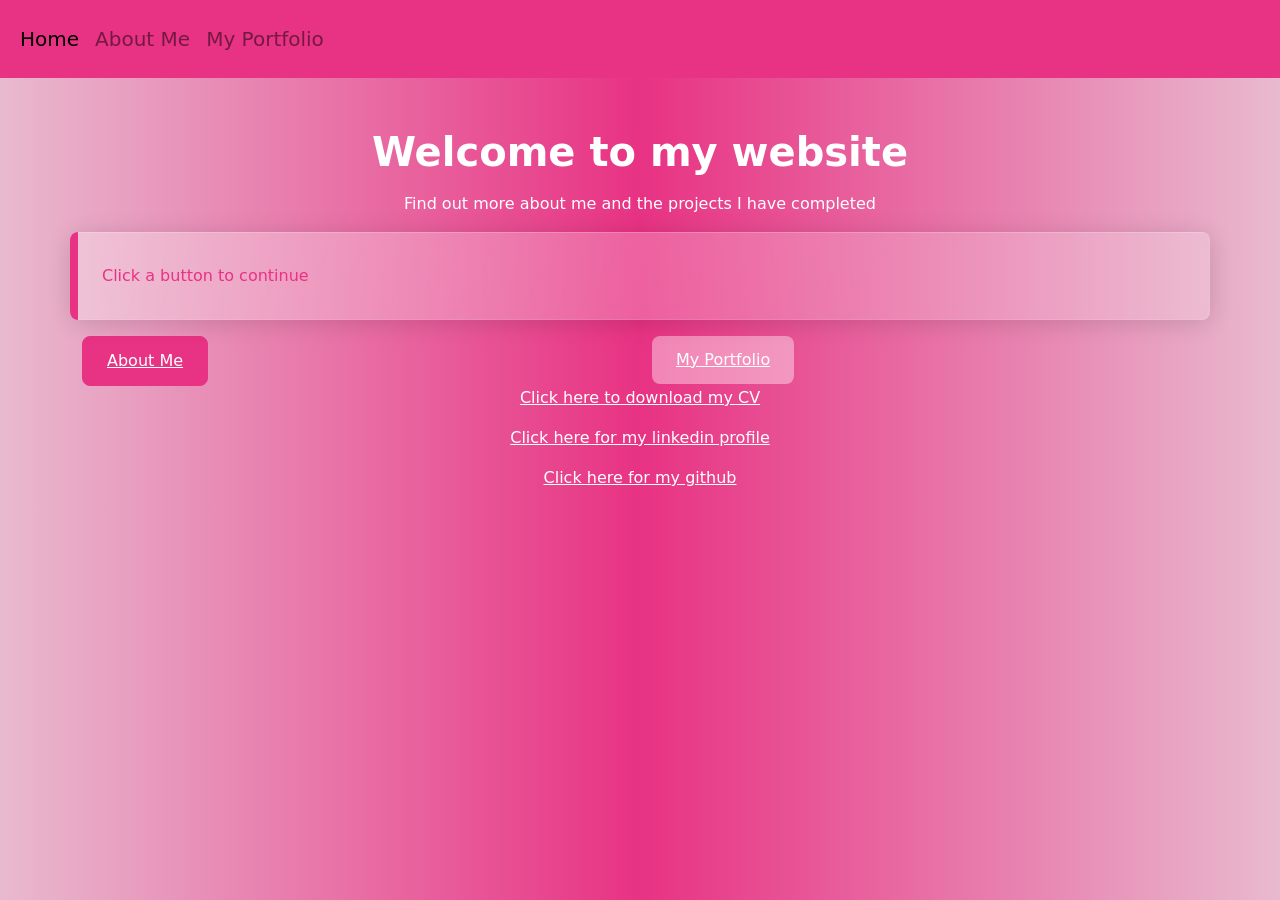
==== index.html @ 4660c2c4 "Copying portfolio made for Web Development module Copying a portfolio I had previously coded so I ca" ====
<!DOCTYPE html>
<html lang="en">

<head>
    <title>Home</title>
    <meta charset="UTF-8">
    <meta name="viewport" content="width=device-width, initial-scale=1">
    <link href="bootstrap.min.css" rel="stylesheet">
</head>

<body>
    <nav class="navbar navbar-expand-lg bg-primary">
        <div class="container-fluid">
            <button class="navbar-toggler" type="button" data-bs-toggle="collapse" data-bs-target="#navbarNav"
                aria-controls="navbarNav" aria-expanded="false" aria-label="Toggle navigation">
                <span class="navbar-toggler-icon"></span>
            </button>

            <div class="collapse navbar-collapse" id="navbarNav">
                <ul class="navbar-nav">
                    <li class="nav-item">
                        <a class="nav-link active" aria-current="page" href="index.html">Home</a>
                    </li>
                    <li class="nav-item">
                        <a class="nav-link" href="about.html">About Me</a>
                    </li>

                    <li class="nav-item">
                        <a class="nav-link" href="portfolio.html">My Portfolio</a>
                    </li>
                </ul>
            </div>
        </div>
    </nav>

    <main>
        <div class="container">
            <div class="row">
                <h1 class="text-center">Welcome to my website</h1>
                <p class="text-center">Find out more about me and the projects I have completed</p>
            </div>

            <div class="row">
                <div class="alert alert-primary text-primary" role="alert">Click a button to continue</div>

                <div class="col-6">
                    <button class="btn btn-primary"><a href="about.html">About Me</a></button>
                </div>

                <div class="col-6">
                    <button class="btn btn-secondary"><a href="portfolio.html">My Portfolio</a></button>
                </div>
            </div>
        </div>
    </main>

    <footer>
        <div class="row">
            <a href="Download Test.docx" download><p class="text-center">Click here to download my CV</p></a>
            <a href="https://www.linkedin.com/in/susanna-wolseley-64b6b62b3/"><p class="text-center">Click here for my linkedin profile</p></a>
            <a href="https://github.com/SusieWolseley"><p class="text-center">Click here for my github</p></a>
        </div>
    </footer>
    

    <script src="https://cdn.jsdelivr.net/npm/bootstrap@5.3.8/dist/js/bootstrap.bundle.min.js"
        integrity="sha384-FKyoEForCGlyvwx9Hj09JcYn3nv7wiPVlz7YYwJrWVcXK/BmnVDxM+D2scQbITxI"
        crossorigin="anonymous"></script>
</body>

</html>
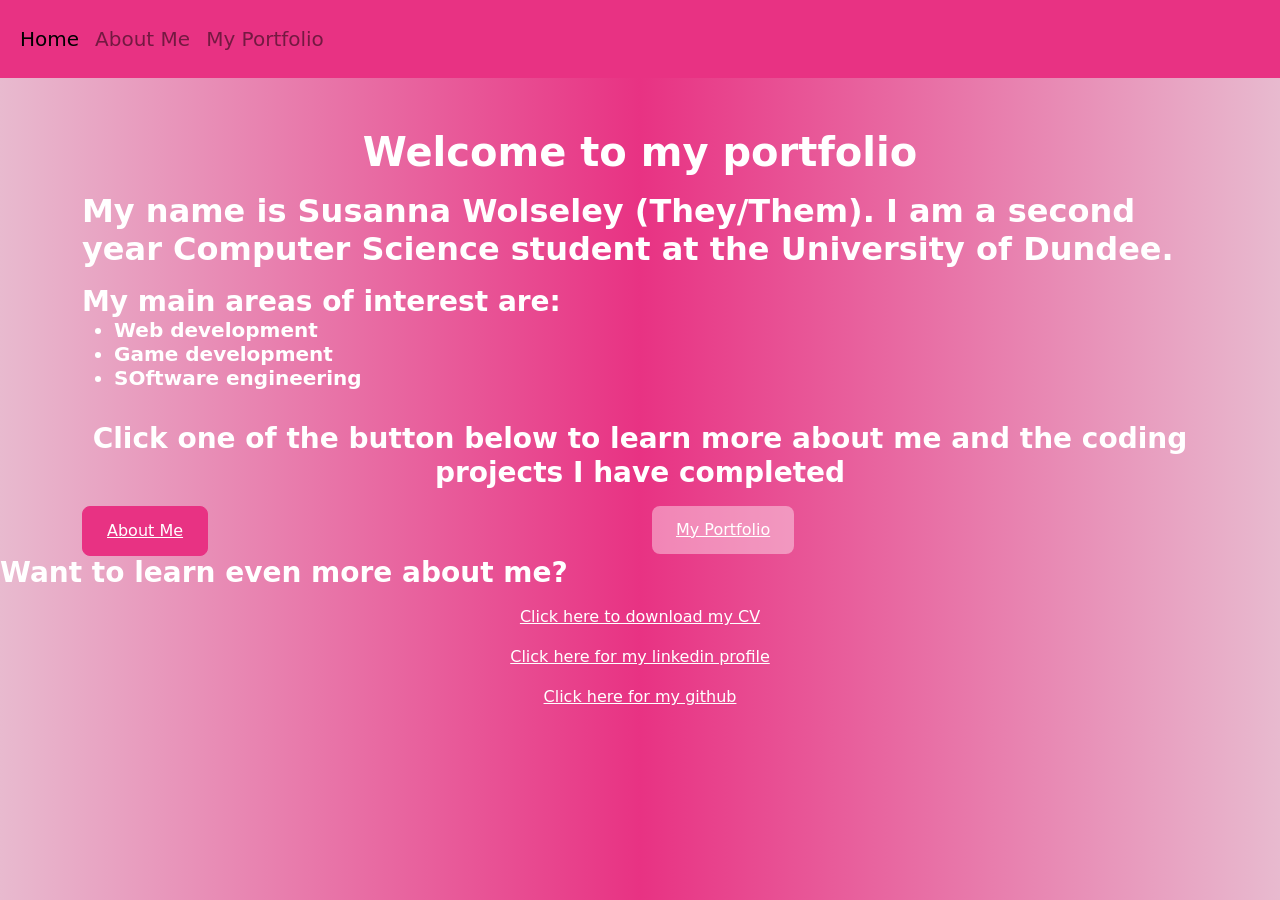
==== commit 352e343a: "Adding more information about myself to homepage and fixing page structure" ====
--- a/index.html
+++ b/index.html
@@ -36,12 +36,20 @@
     <main>
         <div class="container">
             <div class="row">
-                <h1 class="text-center">Welcome to my website</h1>
-                <p class="text-center">Find out more about me and the projects I have completed</p>
+                <h1 class="text-center">Welcome to my portfolio</h1>
+                <div class="row">
+                <h2>My name is Susanna Wolseley (They/Them). I am a second year
+                    Computer Science student at the University of
+                    Dundee.</h2>
+                <h3>My main areas of interest are:
+                <ul><li>Web development</li>
+                    <li>Game development</li>
+                    <li>SOftware engineering</li></ul>
+                </div>
             </div>
 
             <div class="row">
-                <div class="alert alert-primary text-primary" role="alert">Click a button to continue</div>
+                <h3 class="text-center">Click one of the button below to learn more about me and the coding projects I have completed</h3>
 
                 <div class="col-6">
                     <button class="btn btn-primary"><a href="about.html">About Me</a></button>
@@ -56,6 +64,7 @@
 
     <footer>
         <div class="row">
+            <h3>Want to learn even more about me?</h3>
             <a href="Download Test.docx" download><p class="text-center">Click here to download my CV</p></a>
             <a href="https://www.linkedin.com/in/susanna-wolseley-64b6b62b3/"><p class="text-center">Click here for my linkedin profile</p></a>
             <a href="https://github.com/SusieWolseley"><p class="text-center">Click here for my github</p></a>
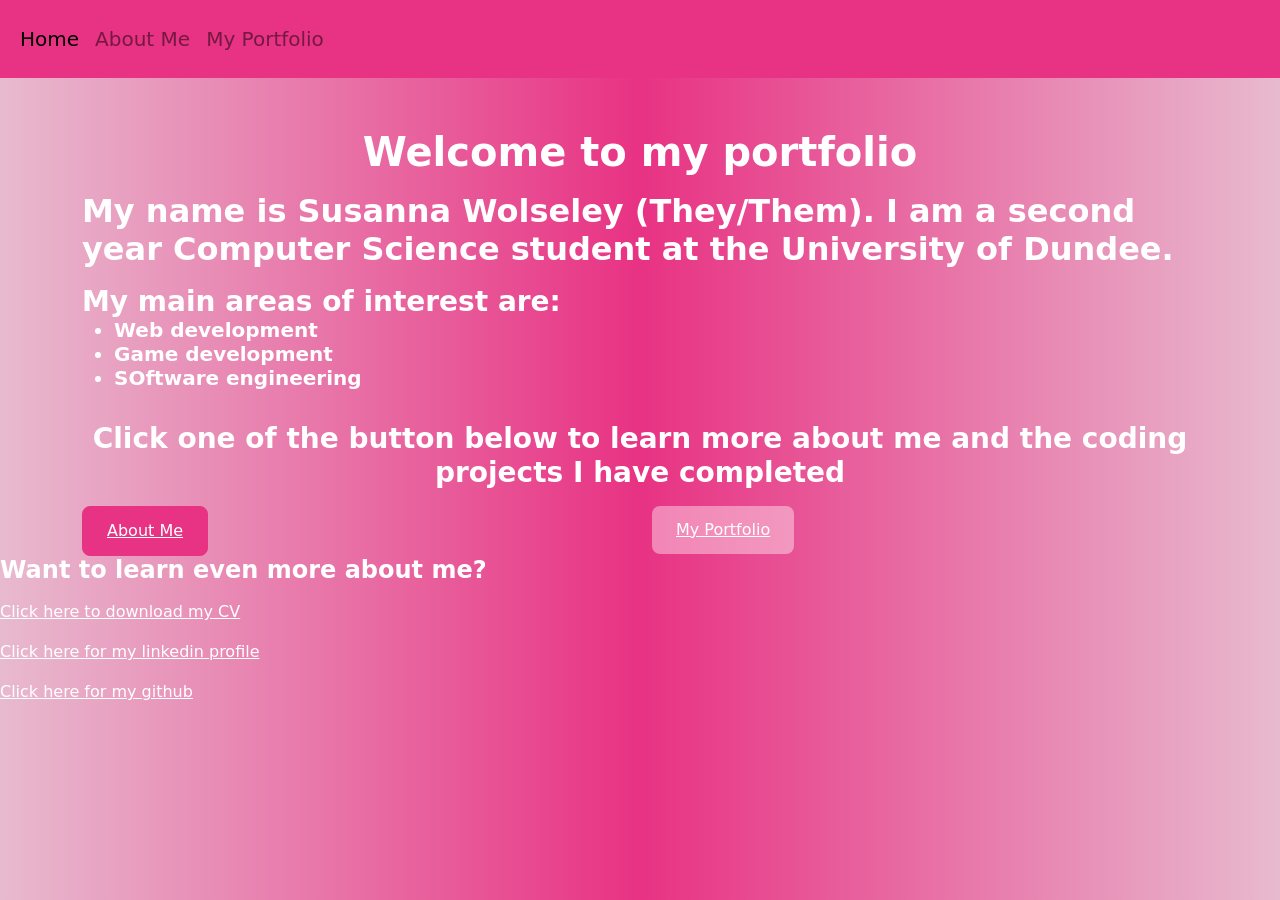
==== commit 25db658d: "Changing formatting of footer" ====
--- a/index.html
+++ b/index.html
@@ -64,10 +64,11 @@
 
     <footer>
         <div class="row">
-            <h3>Want to learn even more about me?</h3>
-            <a href="Download Test.docx" download><p class="text-center">Click here to download my CV</p></a>
-            <a href="https://www.linkedin.com/in/susanna-wolseley-64b6b62b3/"><p class="text-center">Click here for my linkedin profile</p></a>
-            <a href="https://github.com/SusieWolseley"><p class="text-center">Click here for my github</p></a>
+            <br>
+            <h4>Want to learn even more about me?</h4>
+            <a href="Download Test.docx" download><p class="text-right">Click here to download my CV</p></a>
+            <a href="https://www.linkedin.com/in/susanna-wolseley-64b6b62b3/"><p class="text-right">Click here for my linkedin profile</p></a>
+            <a href="https://github.com/SusieWolseley"><p class="text-right">Click here for my github</p></a>
         </div>
     </footer>
     
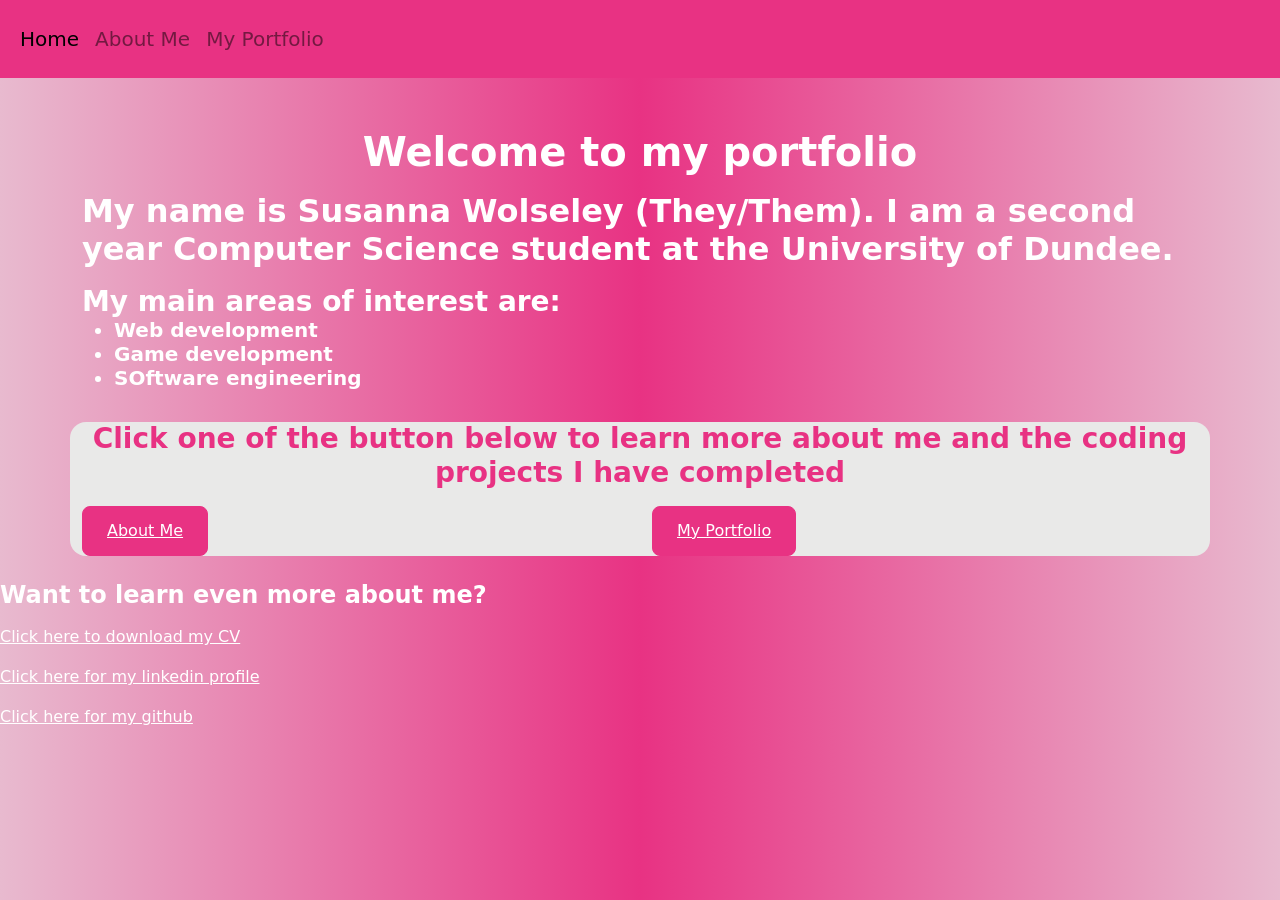
==== commit 10a3145b: "Adding background to mid-page navigation bar" ====
--- a/index.html
+++ b/index.html
@@ -48,23 +48,22 @@
                 </div>
             </div>
 
-            <div class="row">
-                <h3 class="text-center">Click one of the button below to learn more about me and the coding projects I have completed</h3>
+            <div class="row rounded-4" style="background-color: #e9e9e8;">
+                <h3 class="text-center text-primary">Click one of the button below to learn more about me and the coding projects I have completed</h3>
 
                 <div class="col-6">
                     <button class="btn btn-primary"><a href="about.html">About Me</a></button>
                 </div>
 
                 <div class="col-6">
-                    <button class="btn btn-secondary"><a href="portfolio.html">My Portfolio</a></button>
+                    <button class="btn btn-primary"><a href="portfolio.html">My Portfolio</a></button>
                 </div>
             </div>
         </div>
     </main>
 
     <footer>
-        <div class="row">
-            <br>
+        <div class="row" style="margin-top: 25px;">
             <h4>Want to learn even more about me?</h4>
             <a href="Download Test.docx" download><p class="text-right">Click here to download my CV</p></a>
             <a href="https://www.linkedin.com/in/susanna-wolseley-64b6b62b3/"><p class="text-right">Click here for my linkedin profile</p></a>
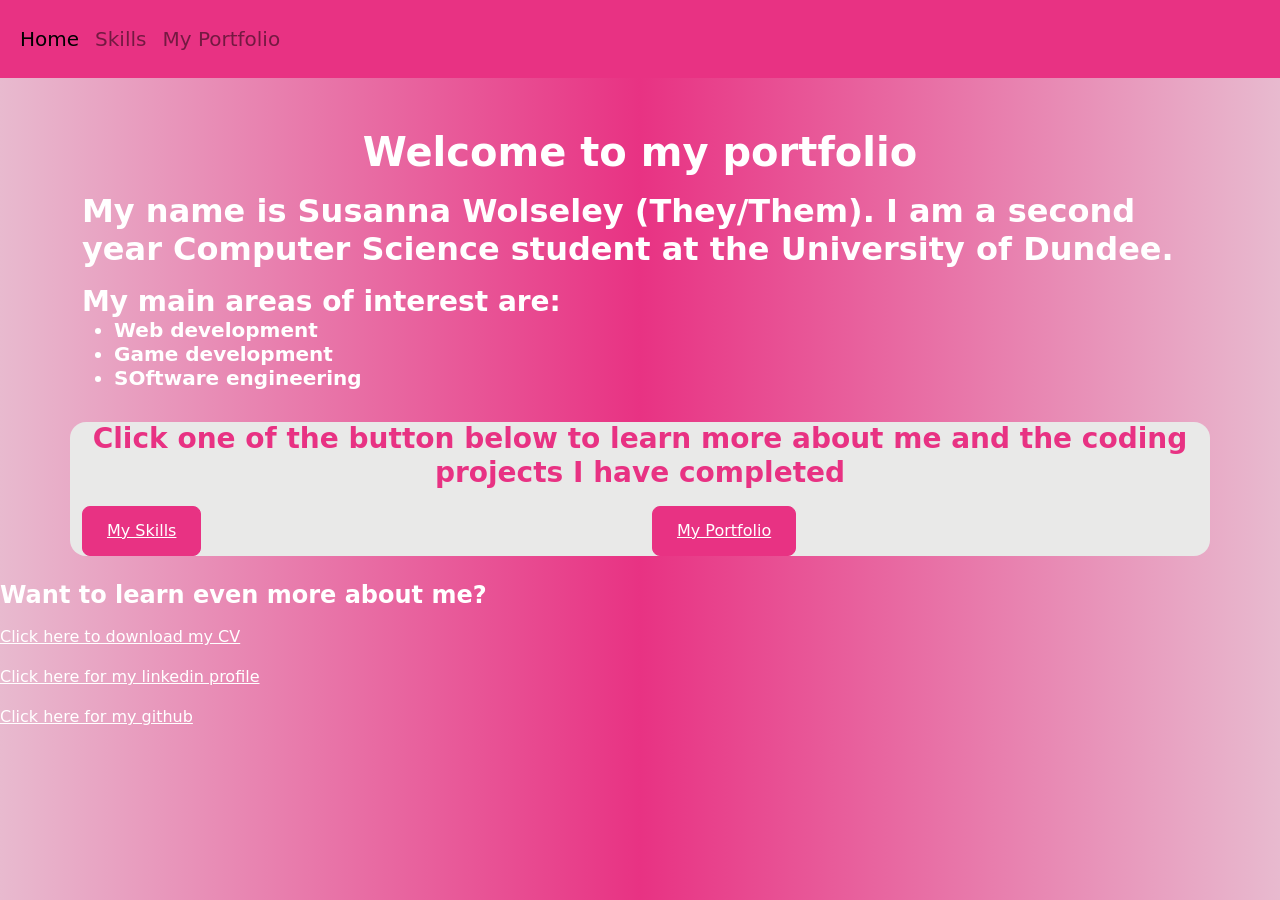
==== commit 04d4691e: "changing name of about.html to skills.html to reflect content change. Also, added techincal skills c" ====
--- a/index.html
+++ b/index.html
@@ -22,7 +22,7 @@
                         <a class="nav-link active" aria-current="page" href="index.html">Home</a>
                     </li>
                     <li class="nav-item">
-                        <a class="nav-link" href="about.html">About Me</a>
+                        <a class="nav-link" href="skills.html">Skills</a>
                     </li>
 
                     <li class="nav-item">
@@ -52,7 +52,7 @@
                 <h3 class="text-center text-primary">Click one of the button below to learn more about me and the coding projects I have completed</h3>
 
                 <div class="col-6">
-                    <button class="btn btn-primary"><a href="about.html">About Me</a></button>
+                    <button class="btn btn-primary"><a href="skills.html">My Skills</a></button>
                 </div>
 
                 <div class="col-6">
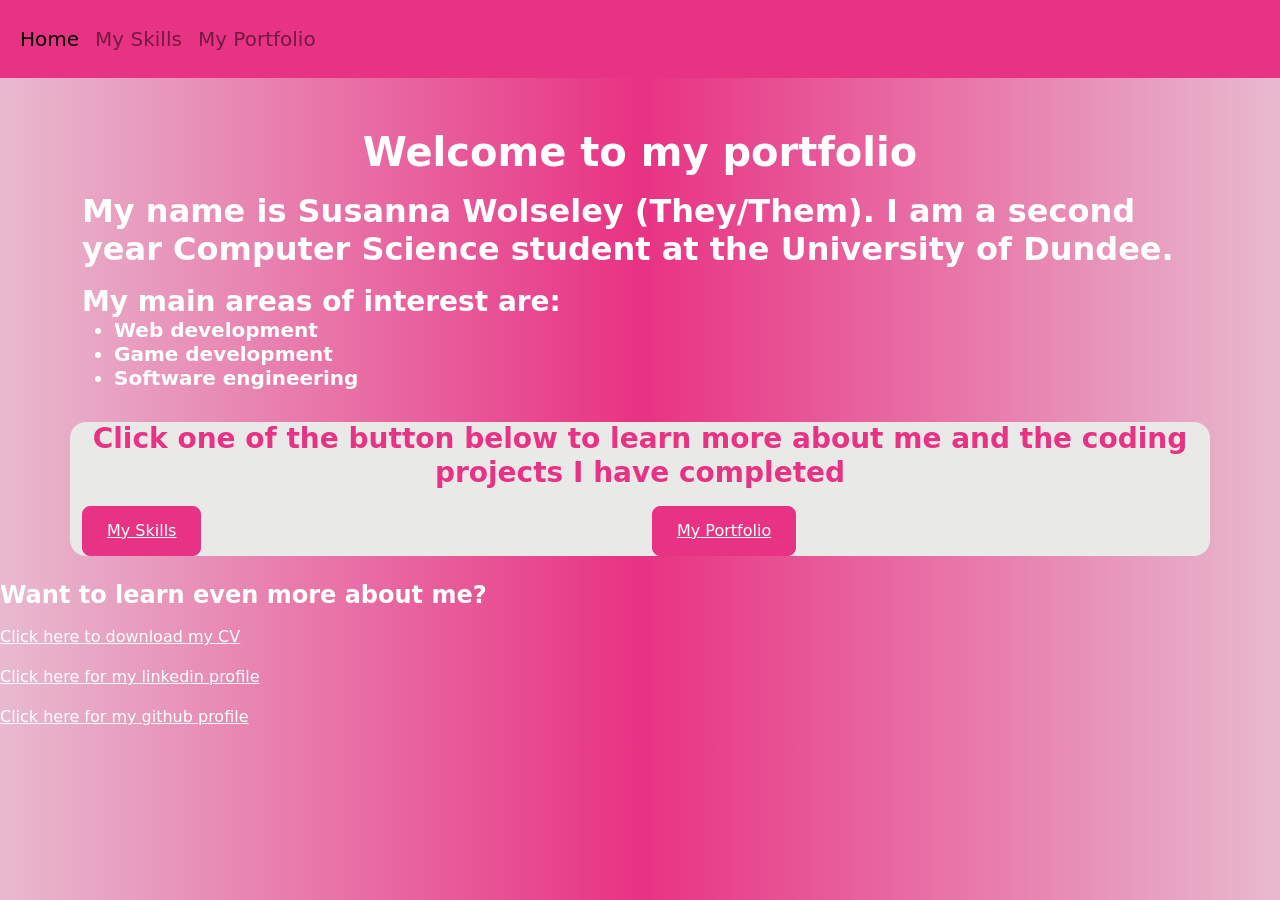
==== commit 6a17302c: "Making small changes to finalise portfolio" ====
--- a/index.html
+++ b/index.html
@@ -22,7 +22,7 @@
                         <a class="nav-link active" aria-current="page" href="index.html">Home</a>
                     </li>
                     <li class="nav-item">
-                        <a class="nav-link" href="skills.html">Skills</a>
+                        <a class="nav-link" href="skills.html">My Skills</a>
                     </li>
 
                     <li class="nav-item">
@@ -44,7 +44,7 @@
                 <h3>My main areas of interest are:
                 <ul><li>Web development</li>
                     <li>Game development</li>
-                    <li>SOftware engineering</li></ul>
+                    <li>Software engineering</li></ul>
                 </div>
             </div>
 
@@ -67,7 +67,7 @@
             <h4>Want to learn even more about me?</h4>
             <a href="Download Test.docx" download><p class="text-right">Click here to download my CV</p></a>
             <a href="https://www.linkedin.com/in/susanna-wolseley-64b6b62b3/"><p class="text-right">Click here for my linkedin profile</p></a>
-            <a href="https://github.com/SusieWolseley"><p class="text-right">Click here for my github</p></a>
+            <a href="https://github.com/SusieWolseley"><p class="text-right">Click here for my github profile</p></a>
         </div>
     </footer>
     
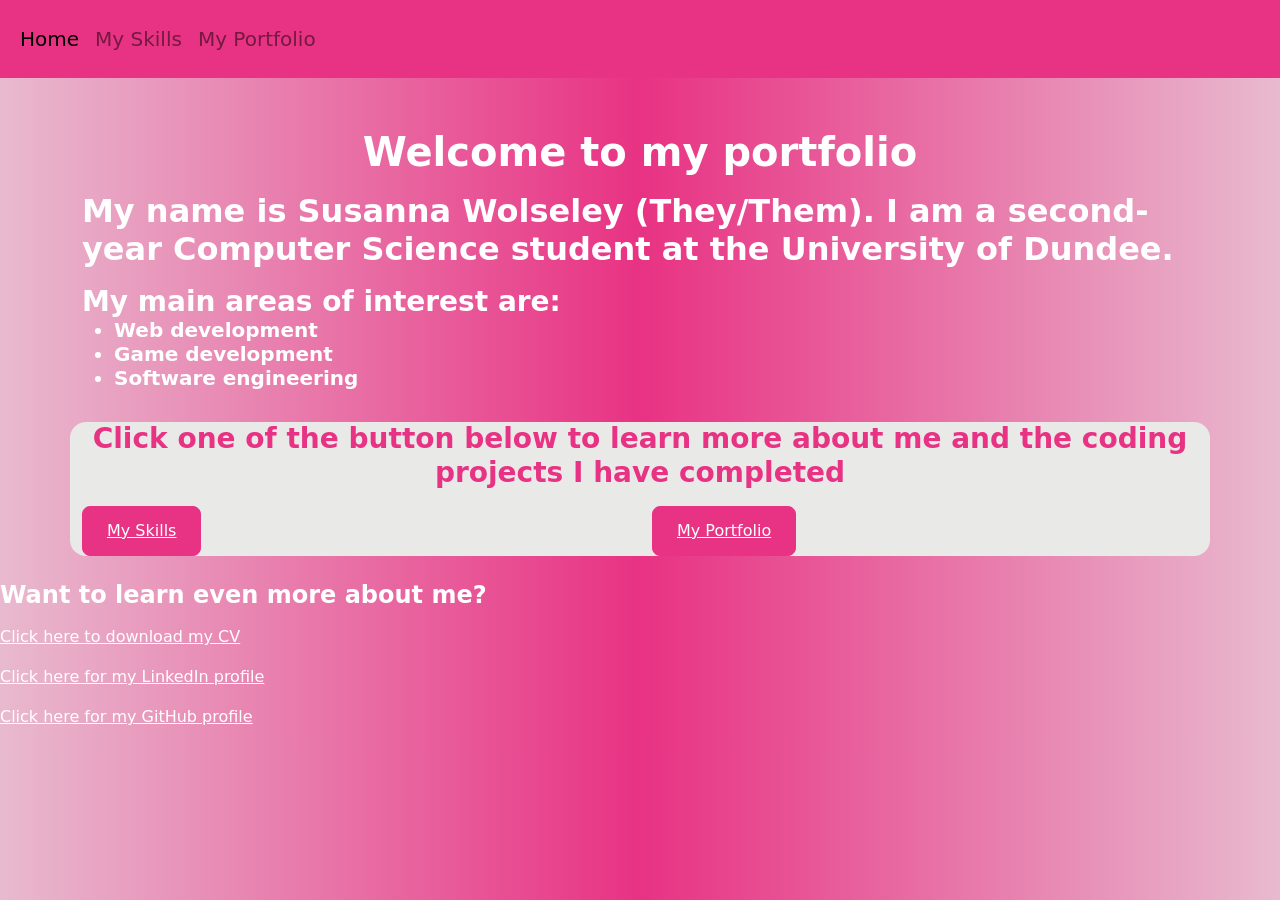
==== commit e016e77e: "Fixing capitalisation and wording" ====
--- a/index.html
+++ b/index.html
@@ -38,7 +38,7 @@
             <div class="row">
                 <h1 class="text-center">Welcome to my portfolio</h1>
                 <div class="row">
-                <h2>My name is Susanna Wolseley (They/Them). I am a second year
+                <h2>My name is Susanna Wolseley (They/Them). I am a second-year
                     Computer Science student at the University of
                     Dundee.</h2>
                 <h3>My main areas of interest are:
@@ -65,9 +65,9 @@
     <footer>
         <div class="row" style="margin-top: 25px;">
             <h4>Want to learn even more about me?</h4>
-            <a href="Download Test.docx" download><p class="text-right">Click here to download my CV</p></a>
-            <a href="https://www.linkedin.com/in/susanna-wolseley-64b6b62b3/"><p class="text-right">Click here for my linkedin profile</p></a>
-            <a href="https://github.com/SusieWolseley"><p class="text-right">Click here for my github profile</p></a>
+            <a href="Susanna Wolseley- CV.docx" download><p class="text-right">Click here to download my CV</p></a>
+            <a href="https://www.linkedin.com/in/susanna-wolseley-64b6b62b3/"><p class="text-right">Click here for my LinkedIn profile</p></a>
+            <a href="https://github.com/SusieWolseley"><p class="text-right">Click here for my GitHub profile</p></a>
         </div>
     </footer>
     
